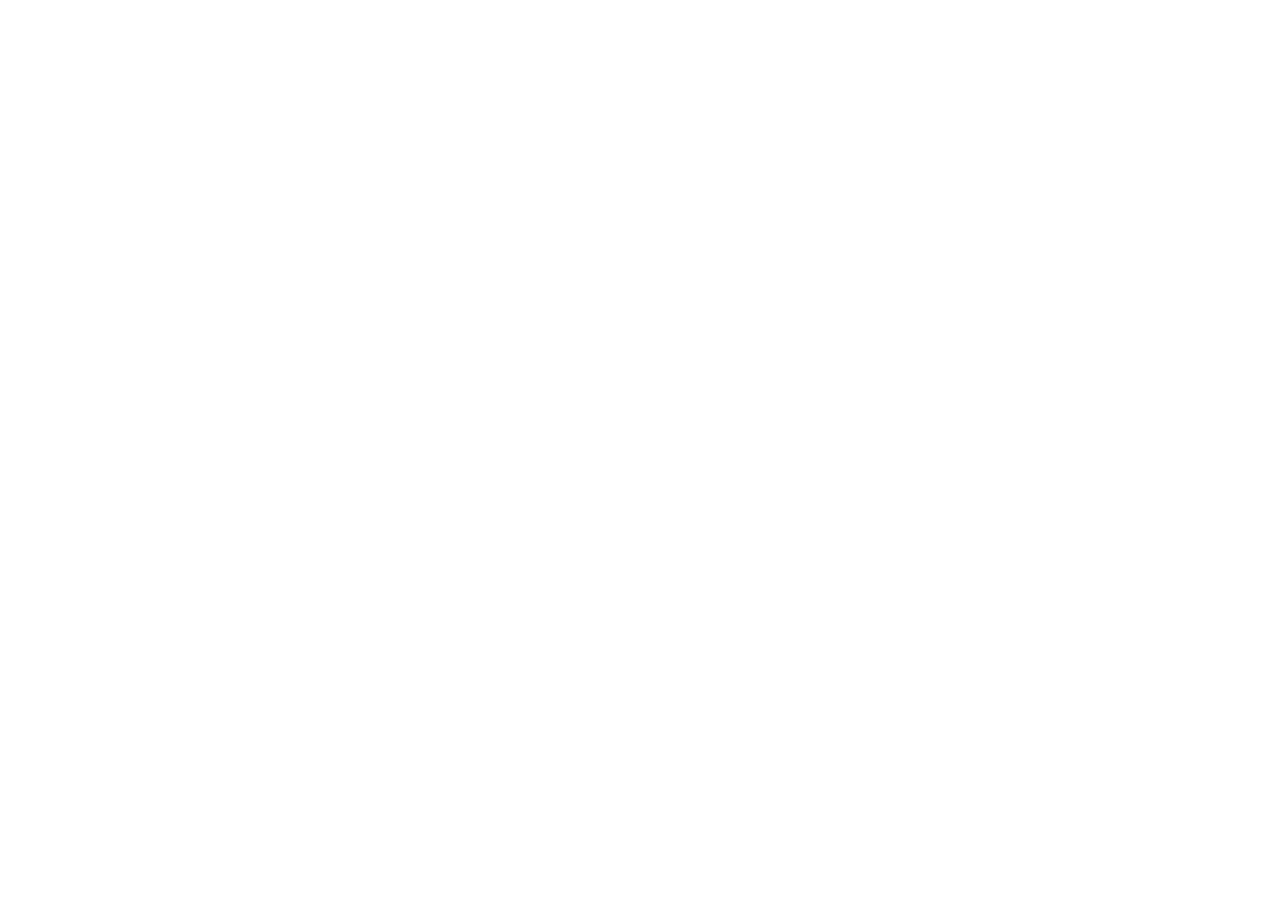
==== admin/index.html @ c6ad4bd8 "Switch to Sveltia CMS for direct GitHub token authentication without Netlify dependency" ====
<!doctype html>
<html lang="en">
<head>
  <meta charset="utf-8" />
  <meta name="viewport" content="width=device-width, initial-scale=1.0" />
  <title>FS Neloy Portfolio Admin Dashboard</title>
  <!-- Explicit CMS Config Link -->
  <link href="config.yml" type="text/yaml" rel="cms-config-url" />
</head>
<body>
  <!-- Sveltia CMS (Decap CMS compatible with direct GitHub Token & OAuth support) -->
  <script src="https://unpkg.com/@sveltia/cms/dist/sveltia-cms.js" type="module"></script>
</body>
</html>
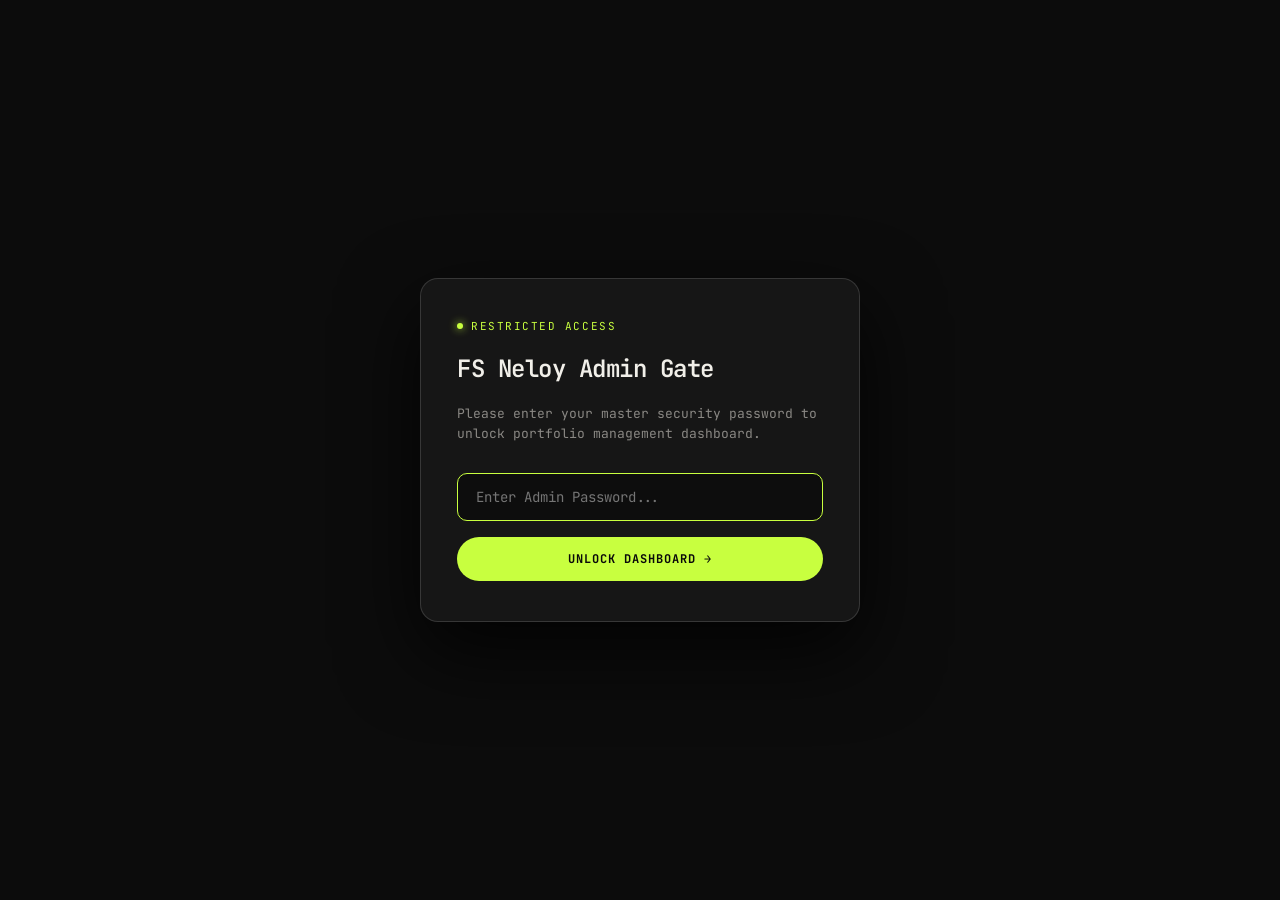
==== commit 96652724: "Add password protection screen for admin panel with neloy@portfolio.com" ====
--- a/admin/index.html
+++ b/admin/index.html
@@ -3,12 +3,254 @@
 <head>
   <meta charset="utf-8" />
   <meta name="viewport" content="width=device-width, initial-scale=1.0" />
-  <title>FS Neloy Portfolio Admin Dashboard</title>
+  <title>FS Neloy Portfolio — Admin Security Access</title>
+  
   <!-- Explicit CMS Config Link -->
   <link href="config.yml" type="text/yaml" rel="cms-config-url" />
+
+  <!-- Google Fonts -->
+  <link rel="preconnect" href="https://fonts.googleapis.com" />
+  <link rel="preconnect" href="https://fonts.gstatic.com" crossorigin />
+  <link href="https://fonts.googleapis.com/css2?family=JetBrains+Mono:wght@400;500;600;700&display=swap" rel="stylesheet" />
+
+  <style>
+    :root {
+      --bg: #0c0c0c;
+      --card-bg: #161616;
+      --accent: #c8ff3f;
+      --text: #f1efe9;
+      --text-mute: #8a8884;
+      --border: rgba(255, 255, 255, 0.14);
+      --font-mono: 'JetBrains Mono', ui-monospace, monospace;
+    }
+
+    * { box-sizing: border-box; margin: 0; padding: 0; }
+
+    body {
+      background: var(--bg);
+      color: var(--text);
+      font-family: var(--font-mono);
+      min-height: 100vh;
+      display: flex;
+      flex-direction: column;
+    }
+
+    /* Auth Gate Screen */
+    .auth-gate {
+      position: fixed;
+      inset: 0;
+      z-index: 9999;
+      background: var(--bg);
+      display: flex;
+      align-items: center;
+      justify-content: center;
+      padding: 20px;
+    }
+
+    .auth-card {
+      width: 100%;
+      max-width: 440px;
+      background: var(--card-bg);
+      border: 1px solid var(--border);
+      border-radius: 18px;
+      padding: 40px 36px;
+      box-shadow: 0 30px 80px rgba(0,0,0,0.8);
+      display: flex;
+      flex-direction: column;
+      gap: 20px;
+    }
+
+    .auth-badge {
+      display: inline-flex;
+      align-items: center;
+      gap: 8px;
+      font-size: 11px;
+      letter-spacing: 0.14em;
+      color: var(--accent);
+      text-transform: uppercase;
+    }
+
+    .auth-badge .dot {
+      width: 6px;
+      height: 6px;
+      border-radius: 50%;
+      background: var(--accent);
+      box-shadow: 0 0 8px var(--accent);
+    }
+
+    .auth-title {
+      font-size: 24px;
+      font-weight: 600;
+      color: var(--text);
+      letter-spacing: -0.02em;
+    }
+
+    .auth-desc {
+      font-size: 13px;
+      color: var(--text-mute);
+      line-height: 1.5;
+    }
+
+    .auth-form {
+      display: flex;
+      flex-direction: column;
+      gap: 16px;
+      margin-top: 10px;
+    }
+
+    .auth-input {
+      width: 100%;
+      padding: 14px 18px;
+      background: rgba(0, 0, 0, 0.4);
+      border: 1px solid var(--border);
+      border-radius: 10px;
+      color: var(--text);
+      font-family: var(--font-mono);
+      font-size: 14px;
+      outline: none;
+      transition: border-color 0.2s;
+    }
+
+    .auth-input:focus {
+      border-color: var(--accent);
+    }
+
+    .auth-btn {
+      padding: 14px 24px;
+      background: var(--accent);
+      color: #0a0a0a;
+      border: 0;
+      border-radius: 999px;
+      font-family: var(--font-mono);
+      font-size: 12px;
+      font-weight: 700;
+      letter-spacing: 0.08em;
+      text-transform: uppercase;
+      cursor: pointer;
+      transition: transform 0.2s, background 0.2s;
+    }
+
+    .auth-btn:hover {
+      background: #d5ff5e;
+      transform: translateY(-2px);
+    }
+
+    .auth-error {
+      font-size: 12px;
+      color: #ff5f5f;
+      display: none;
+    }
+
+    /* Lock Header Bar */
+    .admin-bar {
+      position: fixed;
+      top: 0;
+      right: 0;
+      z-index: 10000;
+      padding: 12px 20px;
+      display: none;
+    }
+
+    .lock-btn {
+      padding: 6px 14px;
+      background: rgba(255, 95, 95, 0.15);
+      border: 1px solid rgba(ff, 95, 95, 0.4);
+      border-radius: 999px;
+      color: #ff7b7b;
+      font-family: var(--font-mono);
+      font-size: 11px;
+      letter-spacing: 0.06em;
+      cursor: pointer;
+    }
+
+    .lock-btn:hover {
+      background: rgba(255, 95, 95, 0.3);
+    }
+  </style>
 </head>
 <body>
-  <!-- Sveltia CMS (Decap CMS compatible with direct GitHub Token & OAuth support) -->
-  <script src="https://unpkg.com/@sveltia/cms/dist/sveltia-cms.js" type="module"></script>
+
+  <!-- Password Security Gate -->
+  <div class="auth-gate" id="authGate">
+    <div class="auth-card">
+      <div class="auth-badge">
+        <span class="dot"></span>
+        RESTRICTED ACCESS
+      </div>
+      <h1 class="auth-title">FS Neloy Admin Gate</h1>
+      <p class="auth-desc">Please enter your master security password to unlock portfolio management dashboard.</p>
+      
+      <form id="passForm" class="auth-form" autocomplete="off">
+        <input type="password" id="passInput" class="auth-input" placeholder="Enter Admin Password..." required autofocus />
+        <button type="submit" class="auth-btn">UNLOCK DASHBOARD →</button>
+        <div id="passError" class="auth-error">Incorrect password. Access denied.</div>
+      </form>
+    </div>
+  </div>
+
+  <!-- Lock Session Button -->
+  <div class="admin-bar" id="adminBar">
+    <button type="button" id="lockSessionBtn" class="lock-btn">🔒 LOCK ADMIN</button>
+  </div>
+
+  <!-- Sveltia CMS Application -->
+  <script id="cmsScript" type="module"></script>
+
+  <script>
+    document.addEventListener('DOMContentLoaded', () => {
+      const authGate = document.getElementById('authGate');
+      const passForm = document.getElementById('passForm');
+      const passInput = document.getElementById('passInput');
+      const passError = document.getElementById('passError');
+      const adminBar = document.getElementById('adminBar');
+      const lockSessionBtn = document.getElementById('lockSessionBtn');
+
+      const MASTER_PASS = "neloy@portfolio.com";
+      const SESSION_KEY = "fs_neloy_admin_authenticated";
+
+      function unlockDashboard() {
+        if (authGate) authGate.style.display = 'none';
+        if (adminBar) adminBar.style.display = 'block';
+        sessionStorage.setItem(SESSION_KEY, "true");
+
+        // Dynamically load Sveltia CMS Script after verification
+        const script = document.createElement('script');
+        script.type = 'module';
+        script.src = 'https://unpkg.com/@sveltia/cms/dist/sveltia-cms.js';
+        document.body.appendChild(script);
+      }
+
+      function lockDashboard() {
+        sessionStorage.removeItem(SESSION_KEY);
+        window.location.reload();
+      }
+
+      // Check existing session
+      if (sessionStorage.getItem(SESSION_KEY) === "true") {
+        unlockDashboard();
+      }
+
+      passForm?.addEventListener('submit', (e) => {
+        e.preventDefault();
+        const val = passInput?.value.trim();
+
+        if (val === MASTER_PASS) {
+          if (passError) passError.style.display = 'none';
+          unlockDashboard();
+        } else {
+          if (passError) {
+            passError.style.display = 'block';
+            passError.textContent = '❌ Incorrect password. Access denied.';
+          }
+          if (passInput) {
+            passInput.value = '';
+            passInput.focus();
+          }
+        }
+      });
+
+      lockSessionBtn?.addEventListener('click', lockDashboard);
+    });
+  </script>
 </body>
 </html>
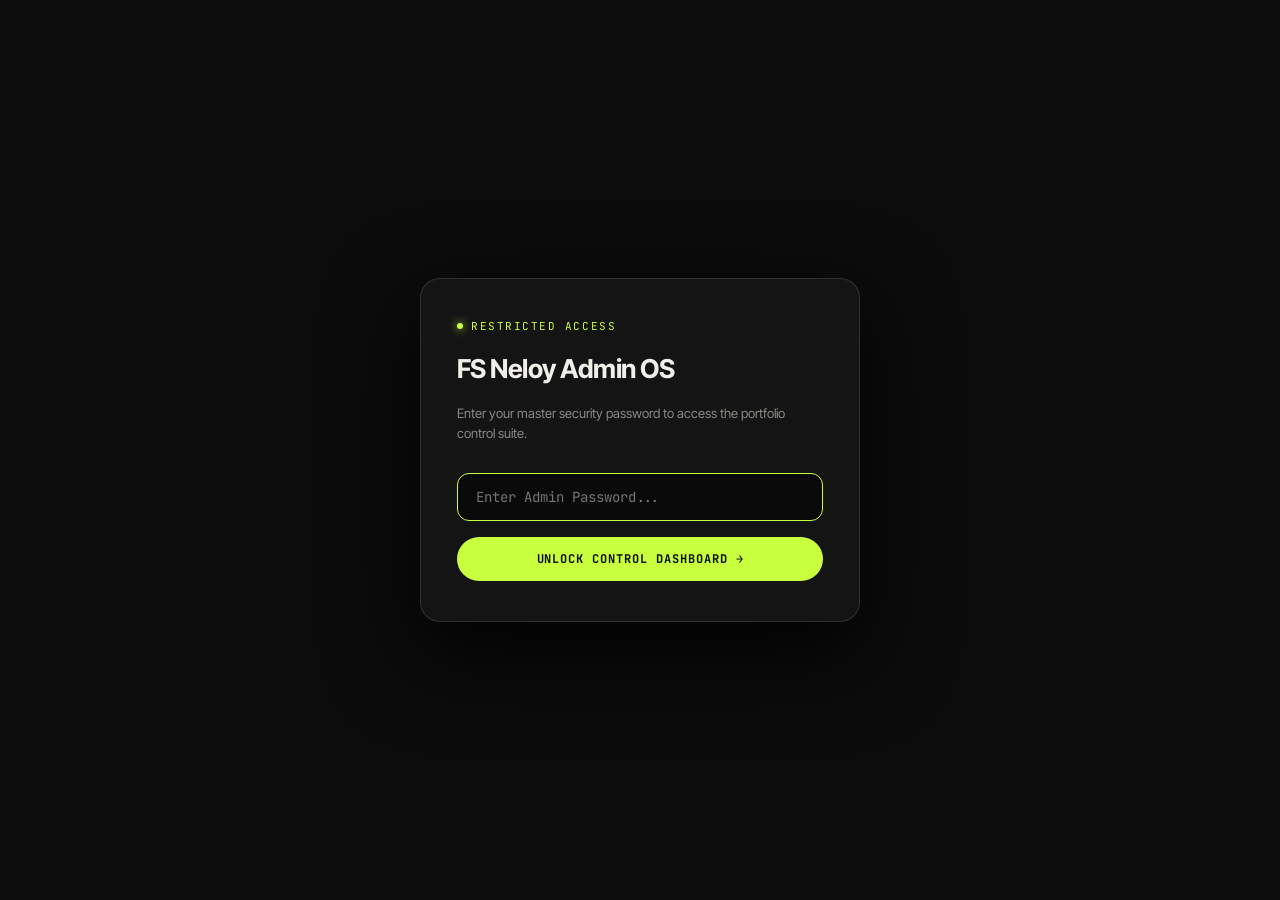
==== commit 991fdd9d: "Redesign and decorate Admin Dashboard into FS Neloy Control Suite V2.0" ====
--- a/admin/index.html
+++ b/admin/index.html
@@ -3,7 +3,7 @@
 <head>
   <meta charset="utf-8" />
   <meta name="viewport" content="width=device-width, initial-scale=1.0" />
-  <title>FS Neloy Portfolio — Admin Security Access</title>
+  <title>FS Neloy | Admin Control Suite</title>
   
   <!-- Explicit CMS Config Link -->
   <link href="config.yml" type="text/yaml" rel="cms-config-url" />
@@ -11,17 +11,20 @@
   <!-- Google Fonts -->
   <link rel="preconnect" href="https://fonts.googleapis.com" />
   <link rel="preconnect" href="https://fonts.gstatic.com" crossorigin />
-  <link href="https://fonts.googleapis.com/css2?family=JetBrains+Mono:wght@400;500;600;700&display=swap" rel="stylesheet" />
+  <link href="https://fonts.googleapis.com/css2?family=Instrument+Serif:ital@0;1&family=Inter+Tight:wght@400;500;600;700&family=JetBrains+Mono:ital,wght@0,400;0,600;0,700;1,400&display=swap" rel="stylesheet" />
 
   <style>
     :root {
       --bg: #0c0c0c;
-      --card-bg: #161616;
+      --surface-raised: #141414;
+      --surface-card: #1a1a1a;
       --accent: #c8ff3f;
+      --accent-glow: rgba(200, 255, 63, 0.25);
       --text: #f1efe9;
-      --text-mute: #8a8884;
-      --border: rgba(255, 255, 255, 0.14);
-      --font-mono: 'JetBrains Mono', ui-monospace, monospace;
+      --text-secondary: #8a8884;
+      --border: rgba(255, 255, 255, 0.12);
+      --font-mono: 'JetBrains Mono', monospace;
+      --font-sans: 'Inter Tight', sans-serif;
     }
 
     * { box-sizing: border-box; margin: 0; padding: 0; }
@@ -29,17 +32,17 @@
     body {
       background: var(--bg);
       color: var(--text);
-      font-family: var(--font-mono);
+      font-family: var(--font-sans);
       min-height: 100vh;
       display: flex;
       flex-direction: column;
     }
 
-    /* Auth Gate Screen */
+    /* Password Security Gate */
     .auth-gate {
       position: fixed;
       inset: 0;
-      z-index: 9999;
+      z-index: 99999;
       background: var(--bg);
       display: flex;
       align-items: center;
@@ -50,11 +53,11 @@
     .auth-card {
       width: 100%;
       max-width: 440px;
-      background: var(--card-bg);
+      background: var(--surface-raised);
       border: 1px solid var(--border);
-      border-radius: 18px;
+      border-radius: 20px;
       padding: 40px 36px;
-      box-shadow: 0 30px 80px rgba(0,0,0,0.8);
+      box-shadow: 0 30px 90px rgba(0,0,0,0.9);
       display: flex;
       flex-direction: column;
       gap: 20px;
@@ -64,6 +67,7 @@
       display: inline-flex;
       align-items: center;
       gap: 8px;
+      font-family: var(--font-mono);
       font-size: 11px;
       letter-spacing: 0.14em;
       color: var(--accent);
@@ -75,19 +79,19 @@
       height: 6px;
       border-radius: 50%;
       background: var(--accent);
-      box-shadow: 0 0 8px var(--accent);
+      box-shadow: 0 0 10px var(--accent);
     }
 
     .auth-title {
-      font-size: 24px;
-      font-weight: 600;
+      font-size: 26px;
+      font-weight: 700;
       color: var(--text);
       letter-spacing: -0.02em;
     }
 
     .auth-desc {
       font-size: 13px;
-      color: var(--text-mute);
+      color: var(--text-secondary);
       line-height: 1.5;
     }
 
@@ -101,9 +105,9 @@
     .auth-input {
       width: 100%;
       padding: 14px 18px;
-      background: rgba(0, 0, 0, 0.4);
+      background: rgba(0, 0, 0, 0.5);
       border: 1px solid var(--border);
-      border-radius: 10px;
+      border-radius: 12px;
       color: var(--text);
       font-family: var(--font-mono);
       font-size: 14px;
@@ -139,32 +143,294 @@
       font-size: 12px;
       color: #ff5f5f;
       display: none;
-    }
-
-    /* Lock Header Bar */
-    .admin-bar {
-      position: fixed;
+      font-family: var(--font-mono);
+    }
+
+    /* Decorated Admin Shell Layout */
+    .admin-shell {
+      display: none;
+      min-height: 100vh;
+      flex-direction: column;
+    }
+
+    .admin-header {
+      background: rgba(20, 20, 20, 0.8);
+      backdrop-filter: blur(12px);
+      border-bottom: 1px solid var(--border);
+      padding: 16px 32px;
+      display: flex;
+      align-items: center;
+      justify-content: space-between;
+      position: sticky;
       top: 0;
-      right: 0;
-      z-index: 10000;
-      padding: 12px 20px;
+      z-index: 1000;
+    }
+
+    .admin-brand {
+      display: flex;
+      align-items: center;
+      gap: 12px;
+      font-family: var(--font-mono);
+      font-size: 13px;
+      font-weight: 700;
+      letter-spacing: 0.06em;
+    }
+
+    .admin-brand-badge {
+      background: var(--accent);
+      color: #000;
+      padding: 3px 8px;
+      border-radius: 4px;
+      font-size: 10px;
+      font-weight: 800;
+    }
+
+    .admin-header-actions {
+      display: flex;
+      align-items: center;
+      gap: 16px;
+    }
+
+    .btn-header {
+      padding: 8px 16px;
+      border-radius: 999px;
+      font-family: var(--font-mono);
+      font-size: 11px;
+      font-weight: 600;
+      text-decoration: none;
+      cursor: pointer;
+      transition: all 0.2s;
+    }
+
+    .btn-site {
+      background: rgba(255, 255, 255, 0.08);
+      color: var(--text);
+      border: 1px solid var(--border);
+    }
+
+    .btn-site:hover {
+      background: rgba(255, 255, 255, 0.16);
+    }
+
+    .btn-lock {
+      background: rgba(255, 95, 95, 0.15);
+      color: #ff7b7b;
+      border: 1px solid rgba(255, 95, 95, 0.4);
+    }
+
+    .btn-lock:hover {
+      background: rgba(255, 95, 95, 0.3);
+    }
+
+    /* Admin Container */
+    .admin-container {
+      max-width: 1280px;
+      margin: 0 auto;
+      padding: 36px 32px;
+      width: 100%;
+      display: flex;
+      flex-direction: column;
+      gap: 32px;
+    }
+
+    /* Stat Metrics Bar */
+    .admin-stats {
+      display: grid;
+      grid-template-columns: repeat(auto-fit, minmax(220px, 1fr));
+      gap: 20px;
+    }
+
+    .stat-card {
+      background: var(--surface-raised);
+      border: 1px solid var(--border);
+      border-radius: 16px;
+      padding: 24px;
+      display: flex;
+      flex-direction: column;
+      gap: 8px;
+    }
+
+    .stat-lbl {
+      font-family: var(--font-mono);
+      font-size: 11px;
+      color: var(--text-secondary);
+      letter-spacing: 0.08em;
+      text-transform: uppercase;
+    }
+
+    .stat-val {
+      font-size: 28px;
+      font-weight: 700;
+      color: var(--accent);
+      font-family: var(--font-mono);
+    }
+
+    .stat-sub {
+      font-size: 12px;
+      color: var(--text);
+    }
+
+    /* Admin Nav Tabs */
+    .admin-tabs {
+      display: flex;
+      gap: 12px;
+      border-bottom: 1px solid var(--border);
+      padding-bottom: 12px;
+    }
+
+    .tab-btn {
+      padding: 10px 20px;
+      background: transparent;
+      border: 1px solid transparent;
+      border-radius: 8px;
+      color: var(--text-secondary);
+      font-family: var(--font-mono);
+      font-size: 12px;
+      font-weight: 600;
+      cursor: pointer;
+      transition: all 0.2s;
+    }
+
+    .tab-btn.active {
+      background: var(--surface-raised);
+      color: var(--accent);
+      border-color: var(--border);
+    }
+
+    /* Tab Contents */
+    .tab-content {
       display: none;
-    }
-
-    .lock-btn {
-      padding: 6px 14px;
-      background: rgba(255, 95, 95, 0.15);
-      border: 1px solid rgba(ff, 95, 95, 0.4);
-      border-radius: 999px;
-      color: #ff7b7b;
-      font-family: var(--font-mono);
-      font-size: 11px;
-      letter-spacing: 0.06em;
+      flex-direction: column;
+      gap: 24px;
+    }
+
+    .tab-content.active {
+      display: flex;
+    }
+
+    .section-title {
+      font-size: 18px;
+      font-weight: 700;
+      font-family: var(--font-mono);
+      display: flex;
+      align-items: center;
+      gap: 10px;
+    }
+
+    .section-title span {
+      color: var(--accent);
+    }
+
+    /* Project Cards Manager Grid */
+    .project-grid {
+      display: grid;
+      grid-template-columns: repeat(auto-fit, minmax(320px, 1fr));
+      gap: 24px;
+    }
+
+    .pm-card {
+      background: var(--surface-card);
+      border: 1px solid var(--border);
+      border-radius: 16px;
+      padding: 24px;
+      display: flex;
+      flex-direction: column;
+      gap: 16px;
+    }
+
+    .pm-header {
+      display: flex;
+      align-items: center;
+      justify-content: space-between;
+    }
+
+    .pm-badge {
+      font-family: var(--font-mono);
+      font-size: 10px;
+      padding: 4px 8px;
+      background: rgba(255,255,255,0.06);
+      border-radius: 4px;
+      color: var(--accent);
+    }
+
+    .pm-title {
+      font-size: 18px;
+      font-weight: 700;
+    }
+
+    .pm-pitch {
+      font-size: 13px;
+      color: var(--text-secondary);
+      line-height: 1.4;
+    }
+
+    .pm-controls {
+      display: flex;
+      flex-direction: column;
+      gap: 12px;
+      margin-top: auto;
+      padding-top: 16px;
+      border-top: 1px solid var(--border);
+    }
+
+    .toggle-row {
+      display: flex;
+      align-items: center;
+      justify-content: space-between;
+      font-family: var(--font-mono);
+      font-size: 12px;
+    }
+
+    .toggle-switch {
+      position: relative;
+      display: inline-block;
+      width: 44px;
+      height: 24px;
+    }
+
+    .toggle-switch input {
+      opacity: 0;
+      width: 0;
+      height: 0;
+    }
+
+    .slider {
+      position: absolute;
       cursor: pointer;
-    }
-
-    .lock-btn:hover {
-      background: rgba(255, 95, 95, 0.3);
+      inset: 0;
+      background-color: #333;
+      transition: .3s;
+      border-radius: 24px;
+    }
+
+    .slider:before {
+      position: absolute;
+      content: "";
+      height: 18px;
+      width: 18px;
+      left: 3px;
+      bottom: 3px;
+      background-color: white;
+      transition: .3s;
+      border-radius: 50%;
+    }
+
+    input:checked + .slider {
+      background-color: var(--accent);
+    }
+
+    input:checked + .slider:before {
+      transform: translateX(20px);
+      background-color: #000;
+    }
+
+    /* CMS Embedded Container */
+    #cmsView {
+      border: 1px solid var(--border);
+      border-radius: 16px;
+      overflow: hidden;
+      min-height: 600px;
+      background: var(--surface-raised);
     }
   </style>
 </head>
@@ -177,24 +443,166 @@
         <span class="dot"></span>
         RESTRICTED ACCESS
       </div>
-      <h1 class="auth-title">FS Neloy Admin Gate</h1>
-      <p class="auth-desc">Please enter your master security password to unlock portfolio management dashboard.</p>
+      <h1 class="auth-title">FS Neloy Admin OS</h1>
+      <p class="auth-desc">Enter your master security password to access the portfolio control suite.</p>
       
       <form id="passForm" class="auth-form" autocomplete="off">
         <input type="password" id="passInput" class="auth-input" placeholder="Enter Admin Password..." required autofocus />
-        <button type="submit" class="auth-btn">UNLOCK DASHBOARD →</button>
-        <div id="passError" class="auth-error">Incorrect password. Access denied.</div>
+        <button type="submit" class="auth-btn">UNLOCK CONTROL DASHBOARD →</button>
+        <div id="passError" class="auth-error">❌ Incorrect password. Access denied.</div>
       </form>
     </div>
   </div>
 
-  <!-- Lock Session Button -->
-  <div class="admin-bar" id="adminBar">
-    <button type="button" id="lockSessionBtn" class="lock-btn">🔒 LOCK ADMIN</button>
+  <!-- Decorated Admin Shell -->
+  <div class="admin-shell" id="adminShell">
+    <header class="admin-header">
+      <div class="admin-brand">
+        <span>FS NELOY</span>
+        <span class="admin-brand-badge">CONTROL SUITE V2.0</span>
+      </div>
+      <div class="admin-header-actions">
+        <a href="https://fs-neloy.vercel.app" target="_blank" class="btn-header btn-site">VIEW LIVE SITE ↗</a>
+        <button type="button" id="lockBtn" class="btn-header btn-lock">🔒 LOCK SESSION</button>
+      </div>
+    </header>
+
+    <main class="admin-container">
+      <!-- Live Metrics Cards -->
+      <div class="admin-stats">
+        <div class="stat-card">
+          <span class="stat-lbl">CURATED REPOS</span>
+          <span class="stat-val">4</span>
+          <span class="stat-sub">Active Featured Projects</span>
+        </div>
+        <div class="stat-card">
+          <span class="stat-lbl">GITHUB SYNC</span>
+          <span class="stat-val" style="color: #4CAF50;">ONLINE</span>
+          <span class="stat-sub">Connected to @neloy559</span>
+        </div>
+        <div class="stat-card">
+          <span class="stat-lbl">DEPOSIT DOMAIN</span>
+          <span class="stat-val" style="font-size: 16px; margin-top: 6px;">fs-neloy.vercel.app</span>
+          <span class="stat-sub">Production Vercel Domain</span>
+        </div>
+        <div class="stat-card">
+          <span class="stat-lbl">CURRENT STATUS</span>
+          <span class="stat-val" style="font-size: 15px; margin-top: 6px;">Available for Contracts</span>
+          <span class="stat-sub">Full Stack &amp; SaaS Systems</span>
+        </div>
+      </div>
+
+      <!-- Navigation Tabs -->
+      <div class="admin-tabs">
+        <button class="tab-btn active" data-tab="tabProjects">⚡ PROJECT CTA MANAGER</button>
+        <button class="tab-btn" data-tab="tabCms">📁 FULL CMS EDITOR</button>
+        <button class="tab-btn" data-tab="tabProfile">👤 PROFILE &amp; HERO BIO</button>
+      </div>
+
+      <!-- Tab 1: Project Manager -->
+      <div class="tab-content active" id="tabProjects">
+        <div class="section-title">
+          <span>//</span> CURATED PROJECT CTA CONTROLLER
+        </div>
+        <div class="project-grid">
+          <!-- LeadScraper Pro -->
+          <div class="pm-card">
+            <div class="pm-header">
+              <span class="pm-badge">SAAS PLATFORM</span>
+            </div>
+            <h3 class="pm-title">LeadScraper Pro</h3>
+            <p class="pm-pitch">No-AI BYODB Lead Scraping &amp; Outreach SaaS Platform designed for high-conversion lead generation.</p>
+            <div class="pm-controls">
+              <div class="toggle-row">
+                <span>VISIT WEBSITE CTA</span>
+                <label class="toggle-switch">
+                  <input type="checkbox" id="toggleLeadScraper" />
+                  <span class="slider"></span>
+                </label>
+              </div>
+            </div>
+          </div>
+
+          <!-- Rupnogor E-Commerce -->
+          <div class="pm-card">
+            <div class="pm-header">
+              <span class="pm-badge">FASHION E-COMMERCE</span>
+            </div>
+            <h3 class="pm-title">Rupnogor E-Commerce</h3>
+            <p class="pm-pitch">Premium Bangladeshi fashion e-commerce — sarees, fusion wear, and handcrafted jewelry.</p>
+            <div class="pm-controls">
+              <div class="toggle-row">
+                <span>VISIT WEBSITE CTA</span>
+                <label class="toggle-switch">
+                  <input type="checkbox" id="toggleRupnogor" checked />
+                  <span class="slider"></span>
+                </label>
+              </div>
+            </div>
+          </div>
+
+          <!-- OCR Tools -->
+          <div class="pm-card">
+            <div class="pm-header">
+              <span class="pm-badge">AI / OCR</span>
+            </div>
+            <h3 class="pm-title">OCR Tools Platform</h3>
+            <p class="pm-pitch">Intelligent Document Processing with AI-powered text extraction, PDF splitting &amp; Telegram integration.</p>
+            <div class="pm-controls">
+              <div class="toggle-row">
+                <span>VISIT WEBSITE CTA</span>
+                <label class="toggle-switch">
+                  <input type="checkbox" id="toggleOcr" />
+                  <span class="slider"></span>
+                </label>
+              </div>
+            </div>
+          </div>
+
+          <!-- Badol Tyre Ghar -->
+          <div class="pm-card">
+            <div class="pm-header">
+              <span class="pm-badge">B2B ENTERPRISE</span>
+            </div>
+            <h3 class="pm-title">Badol Tyre Ghar V4</h3>
+            <p class="pm-pitch">B2B wholesale tyre dealer management &amp; inventory order platform built with MERN stack.</p>
+            <div class="pm-controls">
+              <div class="toggle-row">
+                <span>VISIT WEBSITE CTA</span>
+                <label class="toggle-switch">
+                  <input type="checkbox" id="toggleBadol" />
+                  <span class="slider"></span>
+                </label>
+              </div>
+            </div>
+          </div>
+        </div>
+      </div>
+
+      <!-- Tab 2: Full Embedded CMS Editor -->
+      <div class="tab-content" id="tabCms">
+        <div class="section-title">
+          <span>//</span> SVELTIA CMS COLLECTIONS EDITOR
+        </div>
+        <div id="cmsView"></div>
+      </div>
+
+      <!-- Tab 3: Profile Settings -->
+      <div class="tab-content" id="tabProfile">
+        <div class="section-title">
+          <span>//</span> IDENTITY &amp; HERO BIO EDITOR
+        </div>
+        <div class="pm-card" style="max-width: 600px;">
+          <h3 class="pm-title">FS Neloy Profile</h3>
+          <p class="pm-pitch">Full Stack Web Developer (AI Assisted) — specialized in Next.js 16, TypeScript, Python, and B2B SaaS Systems.</p>
+          <div style="font-family: var(--font-mono); font-size: 13px; color: var(--text-secondary); margin-top: 10px;">
+            Email: seyasbro@gmail.com<br />
+            GitHub: @neloy559
+          </div>
+        </div>
+      </div>
+    </main>
   </div>
-
-  <!-- Sveltia CMS Application -->
-  <script id="cmsScript" type="module"></script>
 
   <script>
     document.addEventListener('DOMContentLoaded', () => {
@@ -202,22 +610,23 @@
       const passForm = document.getElementById('passForm');
       const passInput = document.getElementById('passInput');
       const passError = document.getElementById('passError');
-      const adminBar = document.getElementById('adminBar');
-      const lockSessionBtn = document.getElementById('lockSessionBtn');
+      const adminShell = document.getElementById('adminShell');
+      const lockBtn = document.getElementById('lockBtn');
+      const cmsView = document.getElementById('cmsView');
 
       const MASTER_PASS = "neloy@portfolio.com";
       const SESSION_KEY = "fs_neloy_admin_authenticated";
 
       function unlockDashboard() {
         if (authGate) authGate.style.display = 'none';
-        if (adminBar) adminBar.style.display = 'block';
+        if (adminShell) adminShell.style.display = 'flex';
         sessionStorage.setItem(SESSION_KEY, "true");
 
-        // Dynamically load Sveltia CMS Script after verification
+        // Load Sveltia CMS into #cmsView
         const script = document.createElement('script');
         script.type = 'module';
         script.src = 'https://unpkg.com/@sveltia/cms/dist/sveltia-cms.js';
-        document.body.appendChild(script);
+        if (cmsView) cmsView.appendChild(script);
       }
 
       function lockDashboard() {
@@ -225,7 +634,6 @@
         window.location.reload();
       }
 
-      // Check existing session
       if (sessionStorage.getItem(SESSION_KEY) === "true") {
         unlockDashboard();
       }
@@ -249,7 +657,23 @@
         }
       });
 
-      lockSessionBtn?.addEventListener('click', lockDashboard);
+      lockBtn?.addEventListener('click', lockDashboard);
+
+      // Tabs Switcher
+      const tabBtns = document.querySelectorAll('.tab-btn');
+      const tabContents = document.querySelectorAll('.tab-content');
+
+      tabBtns.forEach(btn => {
+        btn.addEventListener('click', () => {
+          tabBtns.forEach(b => b.classList.remove('active'));
+          tabContents.forEach(c => c.classList.remove('active'));
+
+          btn.classList.add('active');
+          const targetId = btn.getAttribute('data-tab');
+          const targetEl = document.getElementById(targetId);
+          if (targetEl) targetEl.classList.add('active');
+        });
+      });
     });
   </script>
 </body>
